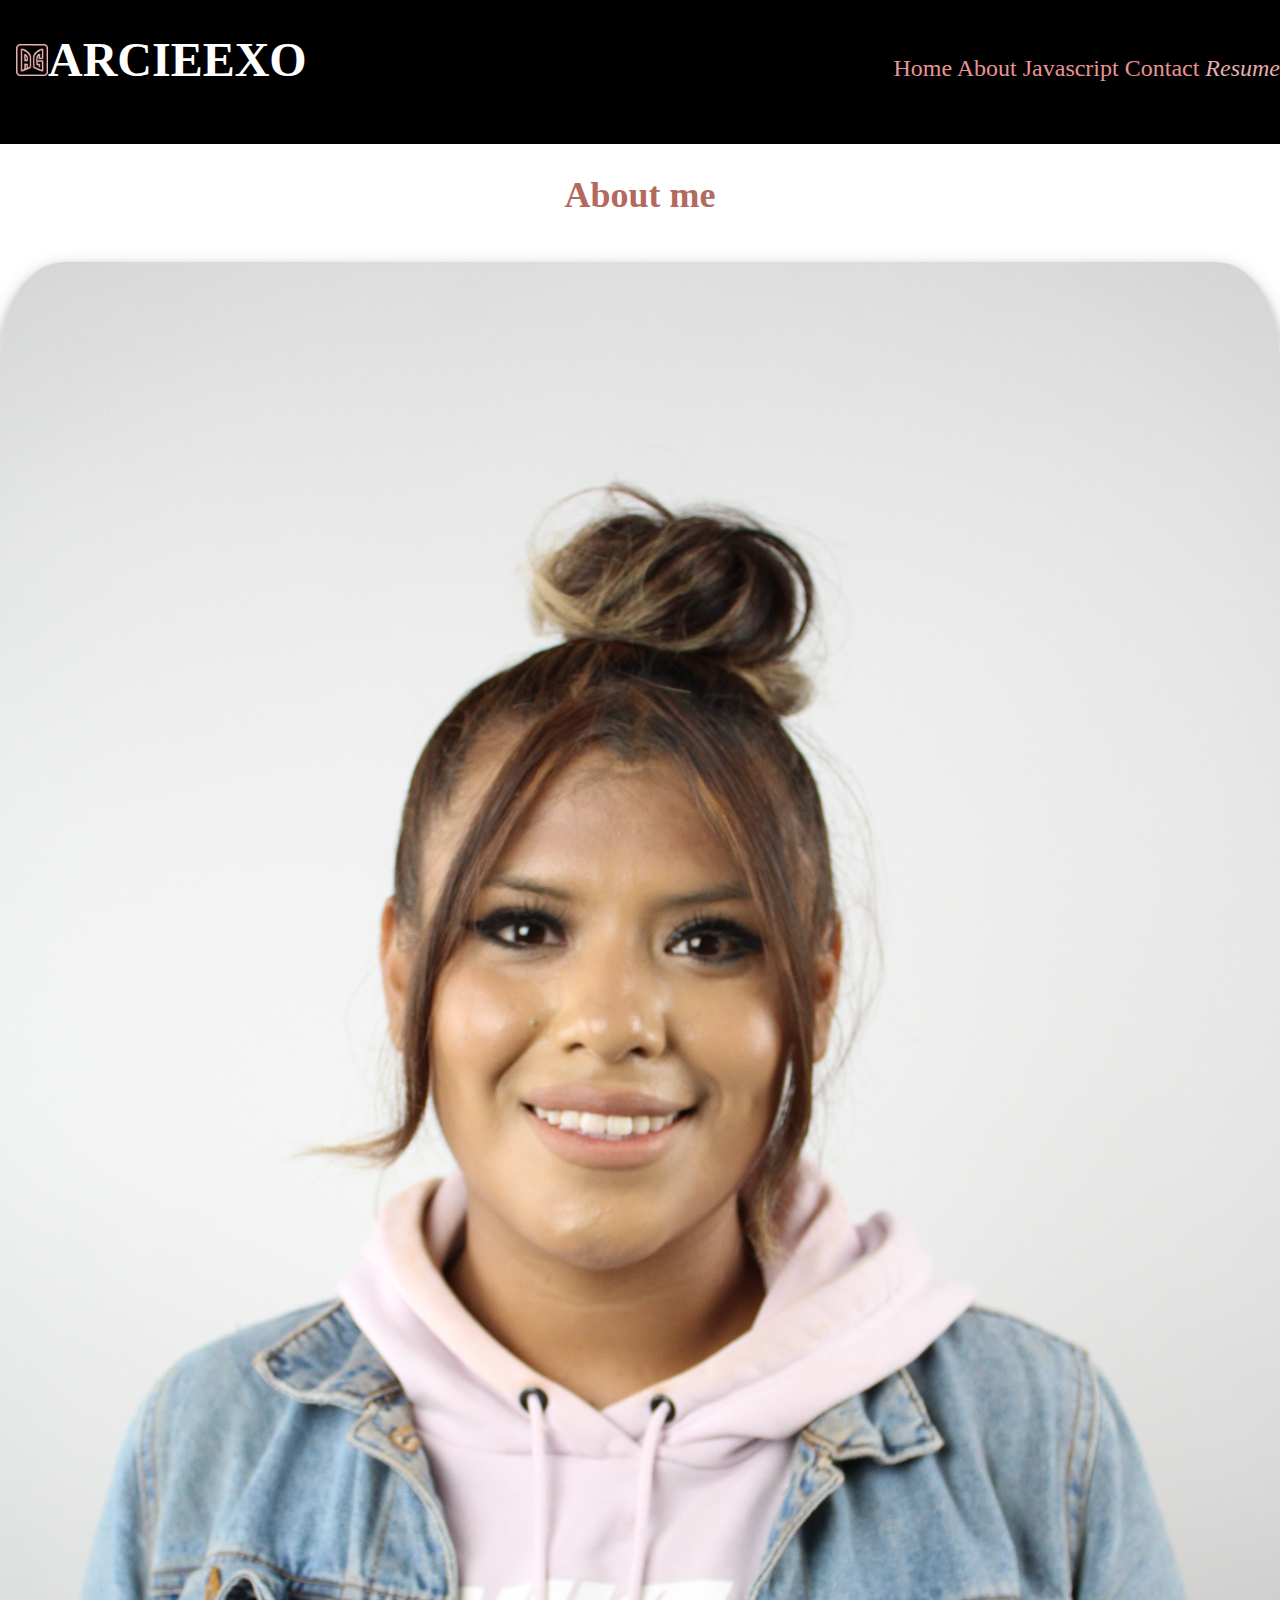
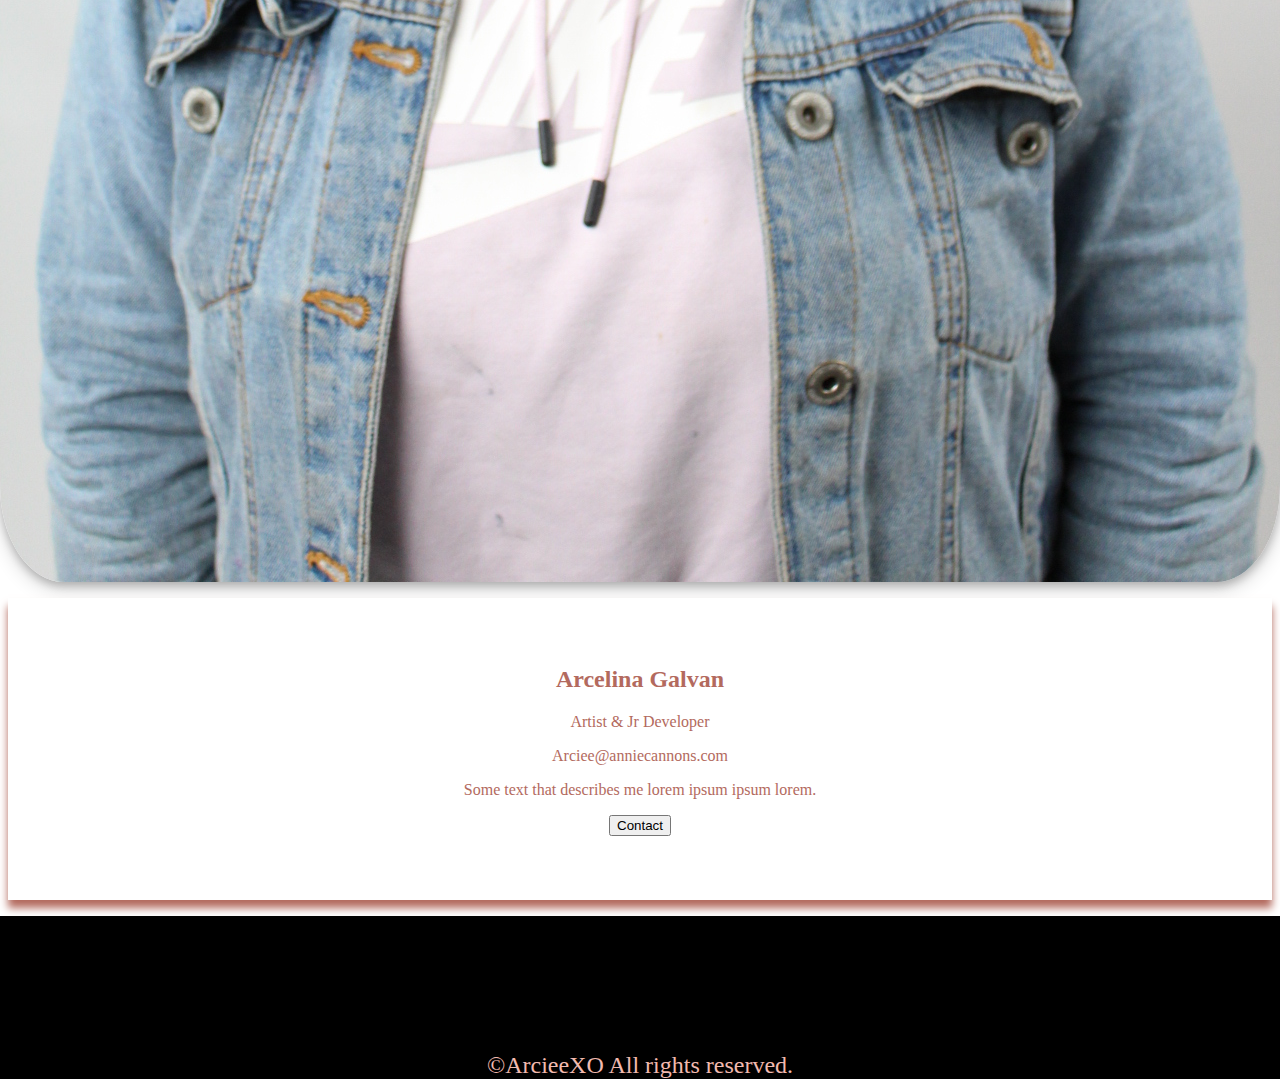
==== about.html @ 8cc15012 "test" ====
<!DOCTYPE html>
<html lang="en">

<head>
  <meta charset="UTF-8">
  <meta name="viewport" content="width=device-width, initial-scale=1.0">
  <title>Document</title>
  <link rel="stylesheet" href="css/main.css">
  <link rel="stylesheet" href="https://use.fontawesome.com/releases/v6.6.0/css/all.css">
</head>

<body>
  <header>
    <h1 class="title"><img src="/imgs/pink/aglogo.png" alt="" class="logo">ARCIEEXO</h1>

    <button class="pink-menu">
      <i class="fa fa-bars" style="color: #d69999;"></i>
    </button>

    <!-- Sidebar navigation -->
    <div class="sidebar">
      <a href="index.html">Home</a>
      <a href="about.html" target="_blank">About</a>
      <a href="javascript.html">Javascript</a>
      <a href="contact.html">Contact</a>
      <a href="https://github.com/ArcieeX">
        <i class="fa fa-brands fa-github fa-beat-fade"></i>
      </a>
      <a href="https://www.linkedin.com/in/arcieexo/">
        <i class="fa fa-brands fa-linkedin fa-beat-fade" style="color: #e5aeae;"></i>
      </a>
      <a href="">
        <i class="fa fa-brands fa-insta fa-beat-fade" style="color:#e5aeae"></i>
      </a>
      <a href="/imgs/ag-resume.pdf" class="">
        <i class="fa fa-file fa-beat-fade" style="color:#e5aeae">Resume</i>
      </a>
    </div>
  </header>

  <main class="about-main-wrapper">

    <h2> About me </h2>
    <div class="about">
      <img src="imgs/arcie.JPG" alt="a picture of me smiling ">
    </div>
    <div class="column">
      <div class="card">
        <div class="about-container">
          <h2>Arcelina Galvan</h2>
          <p class="about.title">Artist &amp; Jr Developer</p>
          <p>Arciee@anniecannons.com</p>
          <p>Some text that describes me lorem ipsum ipsum lorem.</p>
          <p><button class="button">Contact</button></p>
        </div>
      </div>

    </div>
    </section>
  </main>
  <footer>
    <div>
      <a href="" class="scroll">
        <i class="fa-solid fa-arrow-up"></i>
      </a>
    </div>
    <img src="" alt="">
    <div class="footer-icons-wrapper">
      <a href="" class="icons">
        <i class="fa fa-brands fa-github fa-beat-fade" style="color: #dda6a6;"></i>
      </a>
      <a href="" class="icons">
        <i class="fa fa-brands fa-linkedin fa-beat-fade" style="color: #e5aeae;"></i>
      </a>
      <a href="" class="icons">
        <i class="fa fa-file fa-beat-fade"></i>
      </a>
    </div>
    <p>&COPY;ArcieeXO All rights reserved.</p>
  </footer>
  <script type="module" src="js/custom.js"></script>
</body>

</html>
---- css/main.css ----
@import url('https://fonts.googleapis.com/css2?family=Rubik+Mono+One&display=swap');

:root {
    --mainfont: ;
    --chocolate: #784935;
    --redwood: #b36a5eff;
    --tan: #DBA493;
    --nude: #F5D0C5;
    --peachy: #F2BAAF;
    --coral: #ECA7A1;
    --pink: #E99394;
    --white: #fff;
    --black: #000;

}

*,
*:before,
*:after {
    box-sizing: border-box;
}

html {
    margin: 0;
    border: 0;
    padding: 0;
}

body {
    font-size: 1.5rem;
    margin: 0;
    padding: 0;
    background-color: #000;
}

/* Wrap entire page except header and footer in a div and give that display: grid */
header {

    height: 9rem;
    background-color: var(--black);
    top: 0;
    width: 100vw;
    display: flex;
    align-items: baseline;
    flex-direction: column;
    right: 0;
    left: 0;
    margin: 0;
    padding: 0;
    white-space: nowrap;
    justify-content: space-between;
}

h1 {
    color: var(--white)
}

.title {
    display: flex;
    align-items: center;
}

.logo {
    width: 2rem;
    height: 2rem;
    max-width: 100%;
}
.sidebar a {
    text-decoration: none;
    list-style: none;
}
.hero {
    display: block;
    background-image: url("/imgs/pink/pink-option2.jpg");
    grid-row: 2/3;
    background-position: center;
    background-repeat: no-repeat;
    background-size: cover;
    max-width: 100%;
    Width: 100%;
    height: 20rem;
}

.hero-text {
    background-color: rgb(0, 0, 0);
    /* Fallback color */
    background-color: rgba(0, 0, 0, 0.4);
    /* Black w/opacity/see-through */
    color: white;
    font-weight: bold;
    border: 3px solid var(--white);
    top: 9rem;
    left: 50%;
    transform: translate(-50%, -50%);
    z-index: 2;
    width: 70%;
    padding: 30px;
    text-align: center;
    align-items: center;
    justify-content: center;
    display: block;
    position: relative;
}

.projects-section {
    display: flex;
    flex-direction: column;
    text-align: center;
    align-content: center;
    align-items: center;
    background-color: pink;
    color: var(--white);
    margin-top: 1rem;
    margin-bottom: 3rem;
    align-self: center;
}

.cards-wrapper {
    display: flex;
    flex-direction: column;
    justify-content: center;
    align-content: center;
    align-items: center;
    max-width: 100%;
    margin-top: 1rem;
    margin-bottom: 3rem;
    box-shadow: 0 4px 8px 0 rgba(0, 0, 0, 0.2), 0 6px 20px 0 rgba(0, 0, 0, 0.19);
}

img {
    max-width: 100%;
    align-self: center;
    border-radius: 5%;
    box-shadow: 0 4px 8px 0 rgba(0, 0, 0, 0.2), 0 6px 20px 0 rgba(0, 0, 0, 0.19);
    transition: 3s;
}

.content {
    text-align: center;
    background-color: pink;
    color: black;
    /* border-color: #DBA493; */
    border: 1rem solid pink;
    border-radius: 10%;
    justify-content: center;
}

.content a {
    text-decoration: none;
    background-color: var(--black);
    color: var(--pink);
    padding: 0.2rem;
    border-radius: 10px;
    border: 0.2rem solid var(--nude);
    cursor: pointer;
}

.content a:hover {
    background-color: var(--white);
    color: var(--pink);

}

.about {
    display: flex;
    flex-direction: column;
    justify-content: center;
    text-align: center;
    align-items: center;
    width: 100%;
    right: 0;
    left: 0;

}

.column {
   
    float: left;
    max-width: 100%;
    margin-bottom: 1rem;
    padding: 0 0.5rem;
    text-align: center;
    background-color: white;
    font-size: 1rem;
}

.card {
    box-shadow: 0 8px 8px 0;
    padding: 3rem;
}

.container {
    padding: 0 16px;
    background-color: white;
}

.scroll i {
    display: flex;
    justify-content: center;
    color: var(--white);
    padding: 2rem;
}

.scroll i:hover {
    background-color: var(--chocolate);
    /* border-width: 0; */
    padding: 2rem;
    border-style: none;
}

footer {
    display: flex;
    flex-direction: column;
    background-color: #000;
    color: var(--peachy);
    height: 10rem;
    text-align: center;
    bottom: 0;
}

.footer-icons-wrapper {
    display: flex;
    justify-content: space-evenly;
    margin-top: 3rem;
}

/* ABOUT PAGE SECTION */
.about-main-wrapper {
    display: flex;
    flex-direction: column;
    text-align: center;
    gap: 1rem;
    background-color: #fff;
    color: var(--redwood);
}

.about {
    grid-column: 2/3;
}
.about img {
    max-width: 100%;
}
.about-container{
    text-align: center;
}

/* JAVASCRIPT  PAGE SECTION */

.js-hero {
    background-image: url('/imgs/pink/pink-binary-code.jpg');
    background-repeat: repeat;
    background-size: 100%;
    display: flex;
    flex-direction: column;
    justify-content: center;
    align-items: center;
    text-align: center;
    padding-bottom: 4rem;

}

.js-hero {

    color: white;
}

.js-main #js-div {

    color: black;
}

/* .js-none {
    display: none;
    
} */
.display-none {
    display: none;
}
.show-div {

    display: flex;
    flex-direction: column;
    justify-content: center;
    align-items: center;
    text-align: center;
    background-color: pink;
    color: black;
    padding: 2rem;
    margin: 4rem;
    border-radius: 3%;
    
}

select#selectColor {

    background: rgba(255, 255, 255, 0.1);
    border: none;
    font-size: 16px;
    /* height: 5px; */
    margin: 0;
    outline: 0;
    padding: 10px;
    width: 90%;
    background-color: #e8eeef;
    color: #8a97a0;
    box-shadow: 0 1px 0 rgba(0, 0, 0, 0.03) inset;
    margin-bottom: 30px;
}

select#changeOption {
    background: rgba(255, 255, 255, 0.1);
    border: none;
    font-size: 16px;
    /* height: 5px; */
    margin: 0;
    outline: 0;
    padding: 10px;
    width: 90%;
    background-color: #e8eeef;
    color: #8a97a0;
    box-shadow: 0 1px 0 rgba(0, 0, 0, 0.03) inset;
    margin-bottom: 30px;
}

.js-cards {
    display: flex;
    flex-direction: column;
    flex-wrap: wrap;
    gap: 1rem;
    text-align: center;
    color: white;
    padding: 1rem;
}

.js-h2 {
    color: white;
    text-align: center;
}

.js-card {
    padding: 2rem;
    color: black;
    background: pink;
    max-width: 100%;
    border-radius: 3%;
}

.js-card:hover {
    color: white;
    cursor: pointer;
}

.js-text {
    font-family: "Rubik Mono One", monospace;
    font-weight: 400;
    font-style: normal;
    font-size: 1rem;
}


/* CONTACT PAGE SECTION*/
.main-contact {
    /* margin: 2rem; */
    padding: 1rem;
    background-color: var(--nude);
    color: #fff;
    /* text-align: center; */
}

.contact-heading {
    text-align: center;
}

.contact-form {
    color: var(--pink);
    background-color: white;
}

form {
    max-width: 100%;
    margin: 10px 1rem;
    padding: 10px 20px;
    background: #f4f7f8;
    border-radius: 8px;
    color: var(--redwood);
}

input[type="text"],
input[type="email"],
input[type="tel"],
textarea {
    background: rgba(255, 255, 255, 0.1);
    border: none;
    font-size: 16px;
    height: auto;
    margin: 0;
    outline: 0;
    padding: 15px;
    width: 90%;
    background-color: #e8eeef;
    color: #8a97a0;
    box-shadow: 0 1px 0 rgba(0, 0, 0, 0.03) inset;
    margin-bottom: 30px;
}

fieldset {
    padding: 2rem;
}

.contact-btn {
    padding: 19px 39px 18px 39px;
    color: #FFF;
    background-color: var(--tan);
    font-size: 18px;
    text-align: center;
    font-style: normal;
    border-radius: 5px;
    width: 100%;
    border: 1px solid var(--rust);
    border-width: 1px 1px 3px;
    box-shadow: 0 -1px 0 rgba(255, 255, 255, 0.1) inset;
    margin-bottom: 30px;
}

.display-none {
    display: none;
}

@media (max-width: 700px) {
    .pink-menu {
        display: block;
        cursor: pointer;
        position: absolute;
        top: 1rem;
        right: 1rem;
    }

    .pink-menu i {
        display: block;
    }

    /* Sidebar hidden by default on small screens */
    .sidebar {
        display: none; /* Only visible when .change is added */
        flex-direction: column;
        justify-content: space-around;
        font-size: 2rem;
        position: absolute;
        top: 7.5rem; /* Adjust as needed */
        left: 0;
        right: 0;
        background-color: black;
        height: 100vh;
        transition: left 0.3s ease;
        padding: 0;
        align-items: center;
        text-align: center;
    }
    .sidebar a {
        color: pink;
    }
    .sidebar a:hover {
        color: white;
    }

    /* Sidebar visible when .change class is applied */
    .sidebar.change {
        display: flex;
    }
}

@media (min-width: 701px) {
    header {
        align-items: center;
        justify-content: center;
    }
    
    .sidebar {
        display: block; /* Visible on larger screens */
        position: relative;
        background-color: transparent;
        height: auto;
        flex-direction: row;
        justify-content: flex-start;
        align-items: center;
        text-align: center;
        padding-left: 1.5rem;
    }
    .sidebar a {
        color: var(--pink);
        text-align: center;
    }
    .sidebar a:hover {
        color: white;
    }

    .pink-menu {
        display: none;
        cursor: pointer;
        position: absolute;
        top: 1rem;
        right: 1rem;
    }

    .pink-menu i {
        display: none;
    }
    .js-cards {
        display: grid;
        grid-template-columns: 1fr 1fr 1fr;
    }

    
}
@media (min-width: 1200px) {
    header {
        flex-direction: row;
        align-items: baseline;
        justify-content: space-between;
        padding-left: 1rem;
    }
    
}
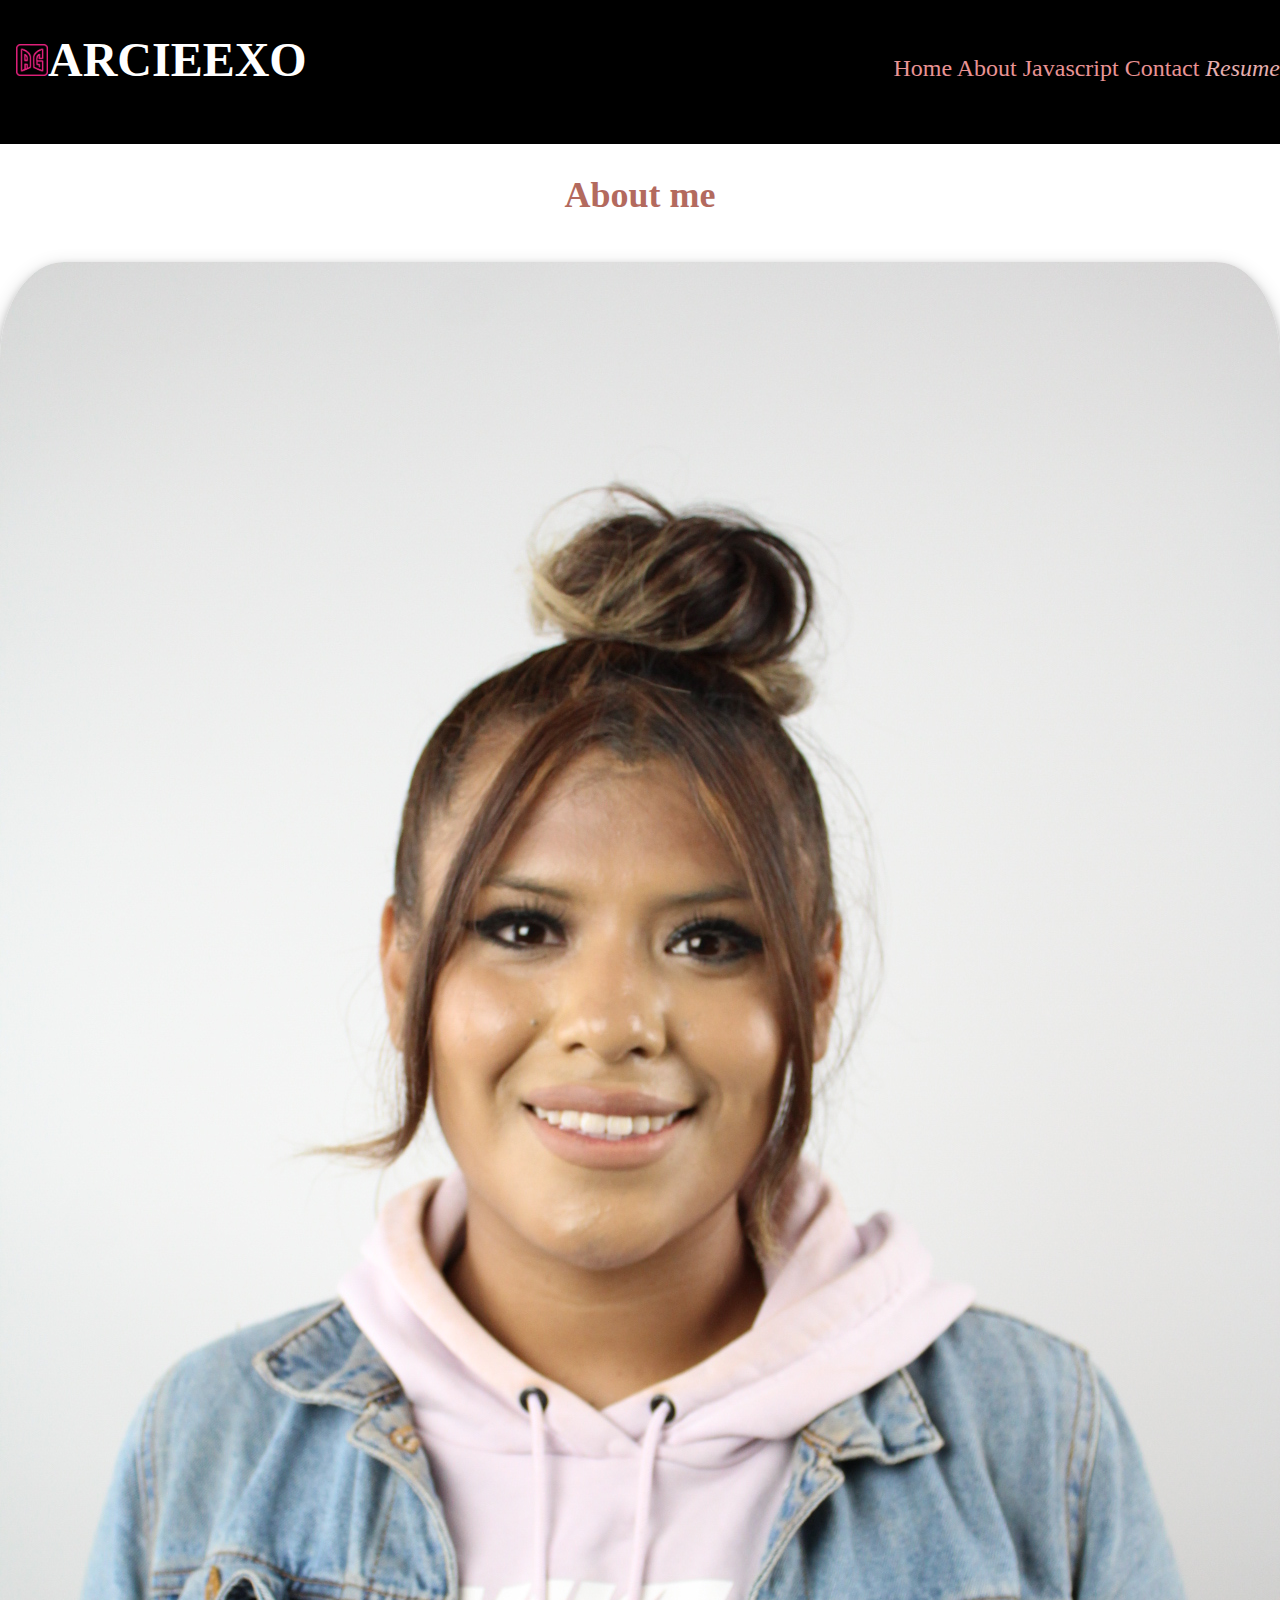
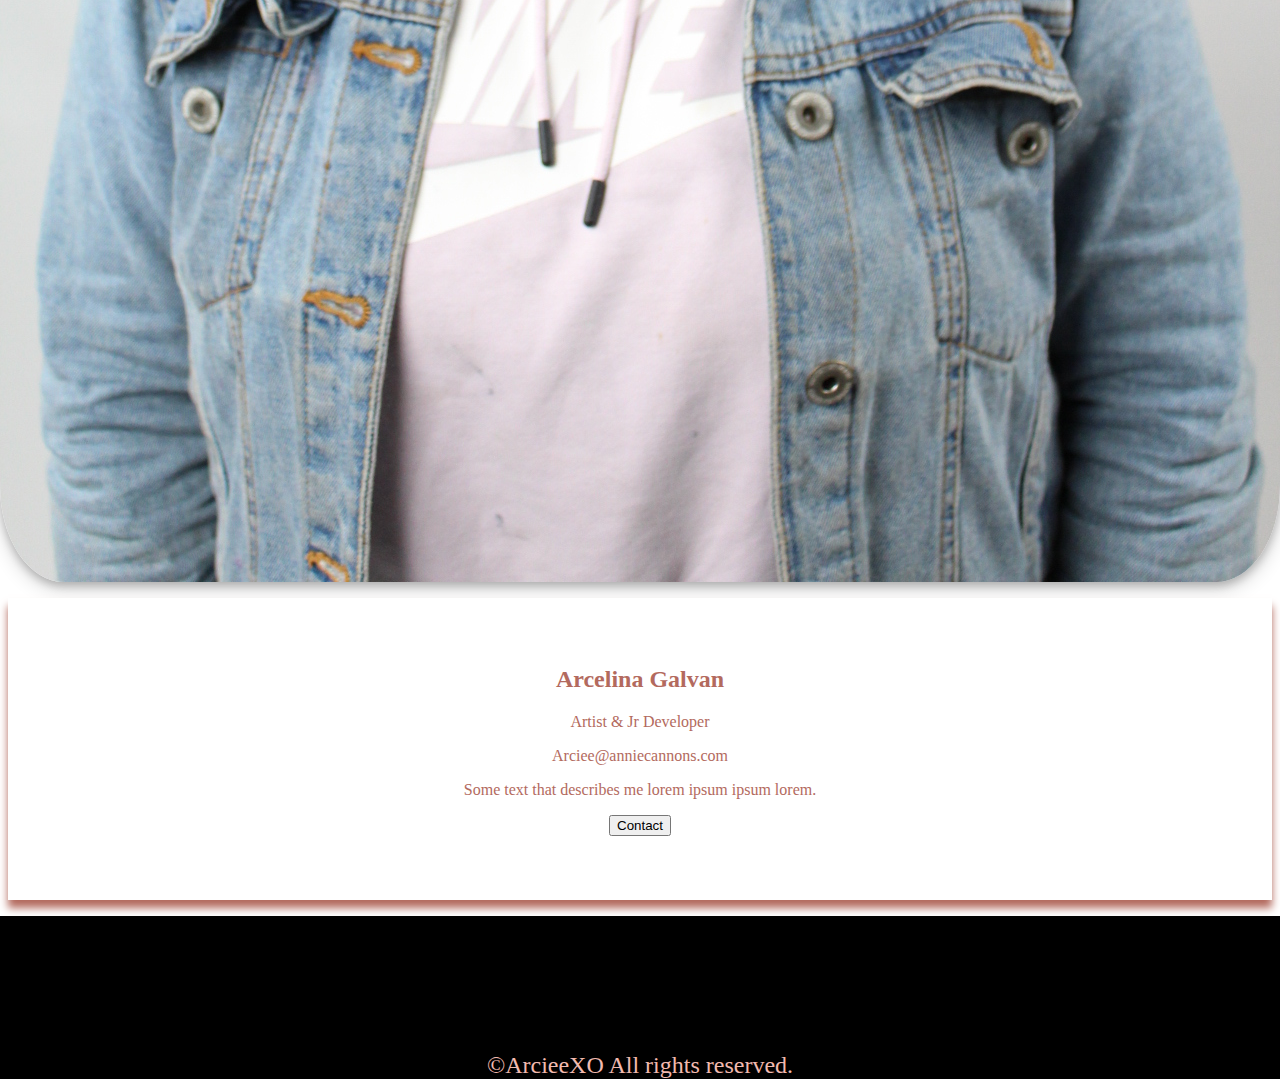
==== commit 10dd4739: "test5" ====
--- a/about.html
+++ b/about.html
@@ -11,7 +11,7 @@
 
 <body>
   <header>
-    <h1 class="title"><img src="/imgs/pink/aglogo.png" alt="" class="logo">ARCIEEXO</h1>
+    <h1 class="title"><img src="/imgs/pink/ag-logo.png" alt="" class="logo">ARCIEEXO</h1>
 
     <button class="pink-menu">
       <i class="fa fa-bars" style="color: #d69999;"></i>
